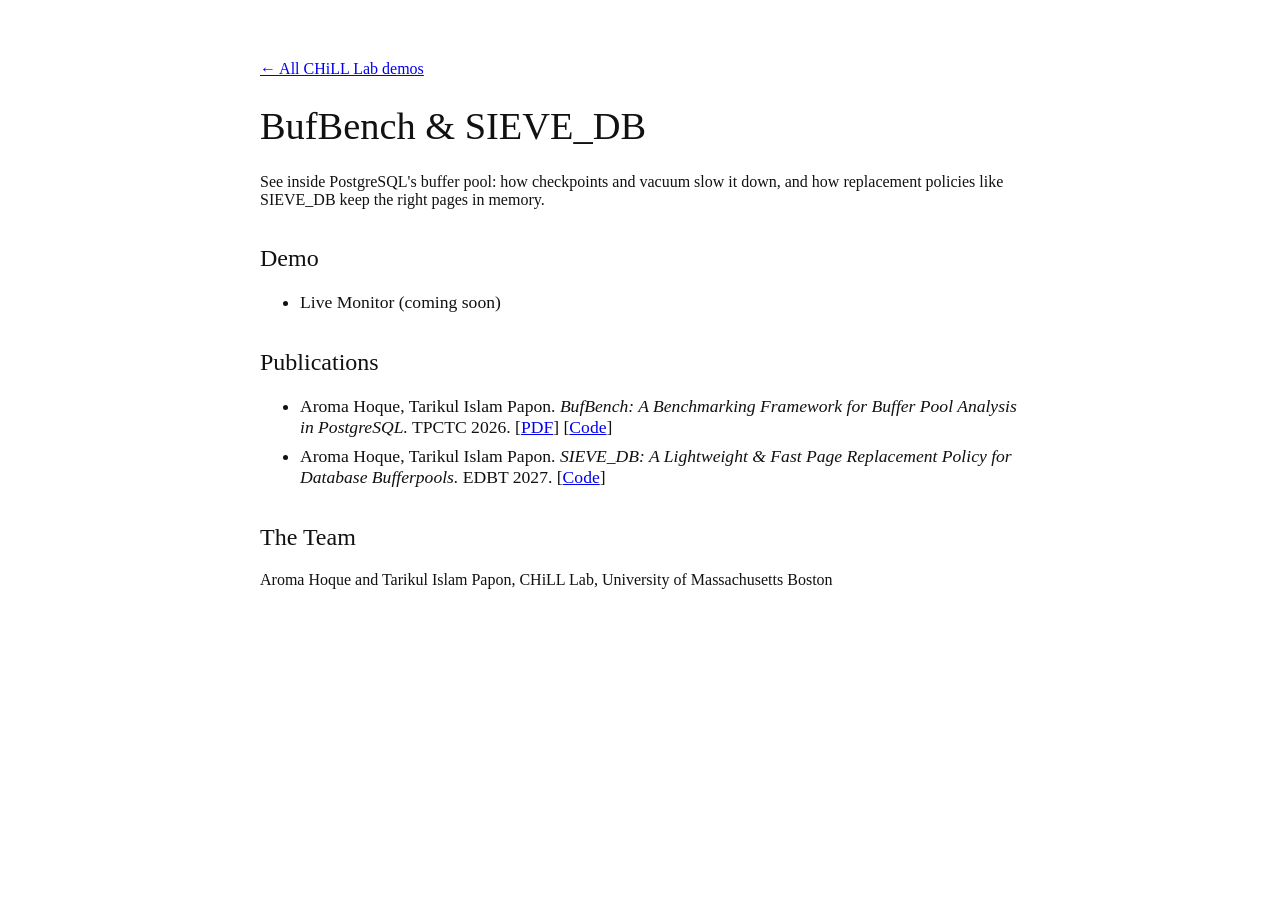
==== BufBench-SIEVE_DB/index.html @ b53765e9 "Step 2: add BufBench-SIEVE_DB demo home page" ====
<!doctype html>
<html lang="en">
<head>
  <meta charset="utf-8">
  <meta name="viewport" content="width=device-width, initial-scale=1">
  <title>BufBench &amp; SIEVE_DB</title>
  <style>
    body { font-family: Georgia, serif; max-width: 760px; margin: 60px auto; padding: 0 20px; color: #111; }
    h1 { font-weight: normal; font-size: 2.4rem; }
    h2 { font-weight: normal; margin-top: 36px; }
    li { font-size: 1.1rem; margin: 8px 0; }
  </style>
</head>
<body>
  <p><a href="../">← All CHiLL Lab demos</a></p>

  <h1>BufBench &amp; SIEVE_DB</h1>
  <p>
    See inside PostgreSQL's buffer pool: how checkpoints and vacuum slow it down,
    and how replacement policies like SIEVE_DB keep the right pages in memory.
  </p>

  <h2>Demo</h2>
  <ul>
    <li>Live Monitor (coming soon)</li>
  </ul>

  <h2>Publications</h2>
  <ul>
    <li>Aroma Hoque, Tarikul Islam Papon. <i>BufBench: A Benchmarking Framework for Buffer Pool Analysis in PostgreSQL.</i> TPCTC 2026.
      [<a href="https://aroma058.github.io/TPCTC26_paper_bufbench.pdf">PDF</a>]
      [<a href="https://github.com/chill-umb/BufBench">Code</a>]</li>
    <li>Aroma Hoque, Tarikul Islam Papon. <i>SIEVE_DB: A Lightweight &amp; Fast Page Replacement Policy for Database Bufferpools.</i> EDBT 2027.
      [<a href="https://github.com/chill-umb/SIEVE_DB">Code</a>]</li>
  </ul>

  <h2>The Team</h2>
  <p>Aroma Hoque and Tarikul Islam Papon, CHiLL Lab, University of Massachusetts Boston</p>
</body>
</html>
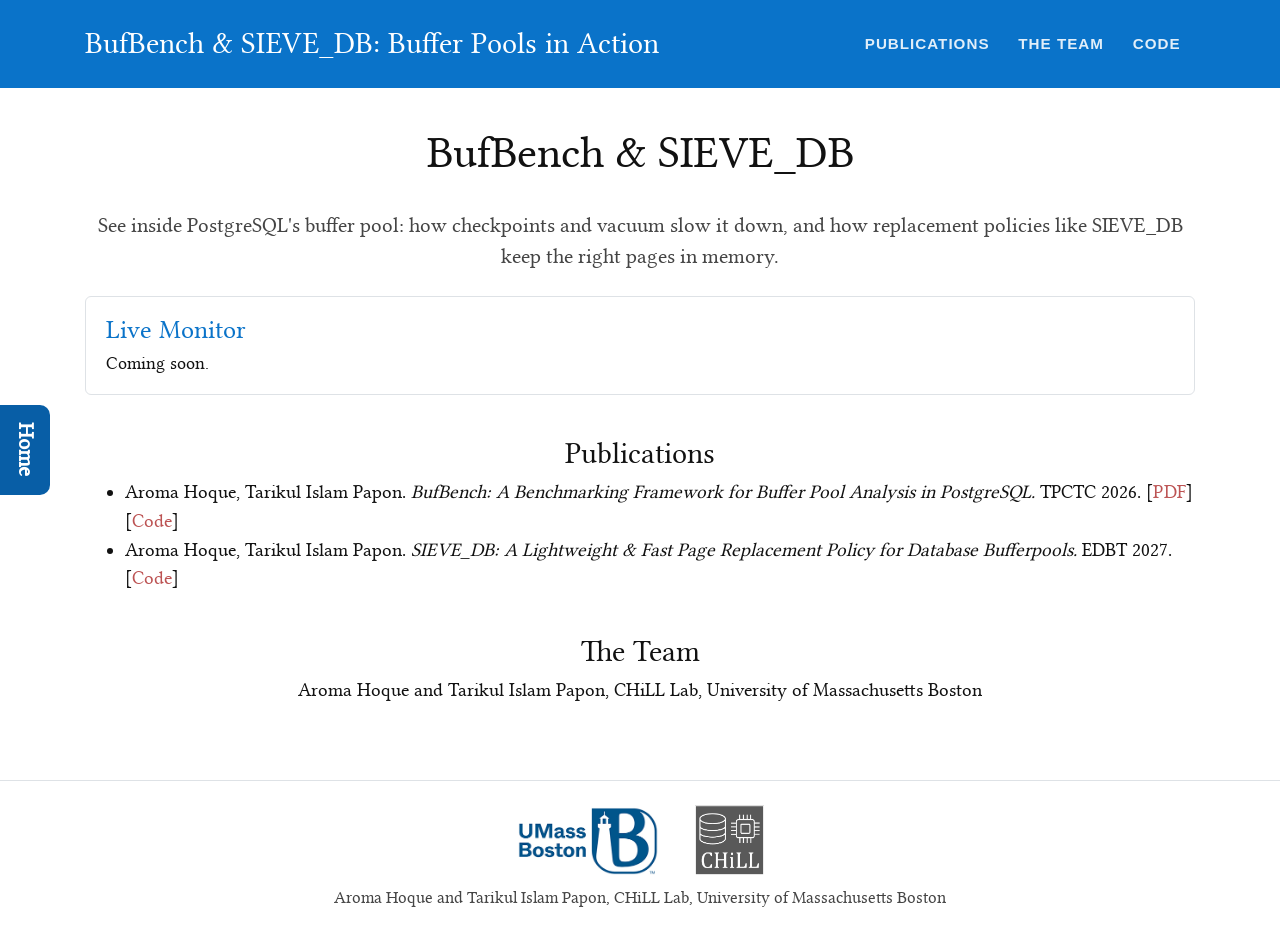
==== commit bedd9333: "Style added" ====
--- a/BufBench-SIEVE_DB/index.html
+++ b/BufBench-SIEVE_DB/index.html
@@ -4,37 +4,37 @@
   <meta charset="utf-8">
   <meta name="viewport" content="width=device-width, initial-scale=1">
   <title>BufBench &amp; SIEVE_DB</title>
-  <style>
-    body { font-family: Georgia, serif; max-width: 760px; margin: 60px auto; padding: 0 20px; color: #111; }
-    h1 { font-weight: normal; font-size: 2.4rem; }
-    h2 { font-weight: normal; margin-top: 36px; }
-    li { font-size: 1.1rem; margin: 8px 0; }
-  </style>
+  <link rel="stylesheet" href="css/bootstrap.min.css">
+  <link rel="stylesheet" href="css/style.css">
 </head>
 <body>
-  <p><a href="../">← All CHiLL Lab demos</a></p>
+  <section>
+    <div class="container">
+      <h2 class="section-title">BufBench &amp; SIEVE_DB</h2>
+      <p class="lead text-center">
+        See inside PostgreSQL's buffer pool: how checkpoints and vacuum slow it down,
+        and how replacement policies like SIEVE_DB keep the right pages in memory.
+      </p>
 
-  <h1>BufBench &amp; SIEVE_DB</h1>
-  <p>
-    See inside PostgreSQL's buffer pool: how checkpoints and vacuum slow it down,
-    and how replacement policies like SIEVE_DB keep the right pages in memory.
-  </p>
+      <div class="cards">
+        <div class="card-link"><h2>Live Monitor</h2><p>Coming soon.</p></div>
+      </div>
 
-  <h2>Demo</h2>
-  <ul>
-    <li>Live Monitor (coming soon)</li>
-  </ul>
+      <h3 class="sub-title" id="publications">Publications</h3>
+      <ul style="font-size:1.2rem">
+        <li>Aroma Hoque, Tarikul Islam Papon. <i>BufBench: A Benchmarking Framework for Buffer Pool Analysis in PostgreSQL.</i> TPCTC 2026.
+          [<a href="https://aroma058.github.io/TPCTC26_paper_bufbench.pdf">PDF</a>]
+          [<a href="https://github.com/chill-umb/BufBench">Code</a>]</li>
+        <li>Aroma Hoque, Tarikul Islam Papon. <i>SIEVE_DB: A Lightweight &amp; Fast Page Replacement Policy for Database Bufferpools.</i> EDBT 2027.
+          [<a href="https://github.com/chill-umb/SIEVE_DB">Code</a>]</li>
+      </ul>
 
-  <h2>Publications</h2>
-  <ul>
-    <li>Aroma Hoque, Tarikul Islam Papon. <i>BufBench: A Benchmarking Framework for Buffer Pool Analysis in PostgreSQL.</i> TPCTC 2026.
-      [<a href="https://aroma058.github.io/TPCTC26_paper_bufbench.pdf">PDF</a>]
-      [<a href="https://github.com/chill-umb/BufBench">Code</a>]</li>
-    <li>Aroma Hoque, Tarikul Islam Papon. <i>SIEVE_DB: A Lightweight &amp; Fast Page Replacement Policy for Database Bufferpools.</i> EDBT 2027.
-      [<a href="https://github.com/chill-umb/SIEVE_DB">Code</a>]</li>
-  </ul>
+      <h3 class="sub-title" id="team">The Team</h3>
+      <p class="text-center">Aroma Hoque and Tarikul Islam Papon, CHiLL Lab, University of Massachusetts Boston</p>
+    </div>
+  </section>
 
-  <h2>The Team</h2>
-  <p>Aroma Hoque and Tarikul Islam Papon, CHiLL Lab, University of Massachusetts Boston</p>
+  <!-- Adds the blue top bar, the side tab and the footer with logos -->
+  <script type="module" src="js/nav.js"></script>
 </body>
 </html>
--- a/BufBench-SIEVE_DB/css/style.css
+++ b/BufBench-SIEVE_DB/css/style.css
@@ -0,0 +1,119 @@
+/* Styles for the BufBench-SIEVE_DB demo.
+   Same look as the ACE and ReStore demos (BU-DiSC/disc-projects.bu.edu):
+   Bootstrap 4, the Linux Libertine font, a blue top bar and blue side tabs. */
+
+@font-face {
+  font-family: 'Linux Libertine';
+  src: url('LinLibertine_R.ttf') format('truetype');
+  font-weight: normal;
+  font-style: normal;
+}
+
+:root {
+  --blue: #0a73c9;            /* top bar and side tabs (same as ReStore) */
+  --series-tps: #1f77b4;      /* TPS line */
+  --event-checkpoint: #eb6834;/* checkpoint lines (orange) */
+  --event-vacuum: #1baf7a;    /* vacuum lines (aqua) */
+}
+
+[hidden] { display: none !important; }
+body { font-family: 'Linux Libertine', serif; color: #111; background: #fff; padding-top: 86px; }
+p { font-size: 1.2rem; }
+a:hover { text-decoration: none; }
+
+/* ---- Top bar ---- */
+.navbar { background-color: var(--blue) !important; }
+.navbar-brand { font-size: 1.9rem; color: #fff !important; white-space: normal; }
+.navbar .nav-link { color: rgba(255, 255, 255, .88) !important; letter-spacing: 1px; text-transform: uppercase;
+  font-family: Montserrat, "Helvetica Neue", Helvetica, Arial, sans-serif; font-weight: 700; font-size: .95rem; padding: .5rem .9rem !important; }
+.navbar .nav-link:hover { color: #fff !important; }
+.navbar .navbar-nav { flex-direction: row; flex-wrap: wrap; }
+
+/* ---- Side tabs (Home / Background / Live Monitor) ---- */
+#left-sidebar { position: fixed; left: 0; top: 50%; transform: translateY(-50%); z-index: 1020;
+  display: flex; flex-direction: column; gap: 12px; }
+#left-sidebar a { display: block; background: var(--blue); color: rgba(255, 255, 255, .9); writing-mode: vertical-rl;
+  text-align: center; font-size: 1.4rem; font-weight: bold; padding: 18px 8px; border-radius: 0 10px 10px 0; text-decoration: none; }
+#left-sidebar a:hover, #left-sidebar a.active { color: #fff; background: #085ea6; }
+@media (max-width: 991px) { #left-sidebar { display: none; } }
+
+/* ---- Page sections ---- */
+section { padding: 30px 50px; }
+@media (max-width: 767px) { section { padding: 24px 12px; } body { padding-top: 120px; } }
+.section-title { font-size: 3em; text-align: center; margin: 10px 0 30px; }
+.section-title a { color: #111; }
+.sub-title { font-size: 1.9rem; text-align: center; margin: 40px 0 6px; }
+.sub-note { text-align: center; color: #444; font-size: 1.15rem; max-width: 900px; margin: 0 auto 18px; }
+.lead { font-size: 1.3rem; color: #444; }
+
+/* ---- Inputs, like ReStore ---- */
+.input-group-text { font-weight: 400; color: #343a40; background-color: #ecf0f1; font-size: 1.18rem; }
+.form-control, .custom-select { font-family: 'Linux Libertine', serif; font-size: 1.18rem; color: #111; height: auto; }
+.input-group > .form-control:focus, .custom-select:focus { box-shadow: 0 0 0 .1rem rgba(44, 62, 80, .25); }
+.input-group.nowrap { flex-wrap: nowrap; }
+.input-group .range-box { flex: 1 1 auto; min-width: 0; display: flex; align-items: center; border: 1px solid #ced4da; border-left: 0;
+  padding: 0 12px; background: #fff; border-radius: 0 .25rem .25rem 0; }
+.input-group .range-box input { width: 100%; accent-color: #5D6D7E; }
+.options-line { display: flex; flex-wrap: wrap; align-items: center; gap: 6px 34px; font-size: 1.18rem; margin: 4px 0 14px 4px; }
+.options-line label { margin: 0; display: inline-flex; align-items: center; gap: 6px; cursor: pointer; }
+.options-line .title { margin-right: 6px; }
+
+/* ---- Control panel, like ReStore ---- */
+#control-panel-wrapper { display: flex; flex-wrap: wrap; gap: 10px 16px; align-items: center; justify-content: space-between;
+  background: #f8f9fa; border-radius: 5px; padding: 10px; margin: 6px 0 16px; font-size: 1.18rem; }
+#control-panel-wrapper .btn { font-family: 'Linux Libertine', serif; font-size: 1.18rem; }
+#play-button { display: inline-flex; align-items: center; gap: 8px; min-width: 130px; }
+#play-button img { width: 34px; height: 34px; }
+.btn-group .btn.active { box-shadow: inset 0 0 0 3px #f0ad4e !important; }
+.time-box .value { background: #fff; border: 1px solid #ced4da; border-left: 0; padding: 6px 14px; min-width: 96px; text-align: right;
+  font-variant-numeric: tabular-nums; border-radius: 0 .25rem .25rem 0; }
+
+/* Line under the control panel: current values and the key */
+.status-line { display: flex; flex-wrap: wrap; justify-content: space-between; gap: 8px 24px; font-size: 1.18rem; margin: 0 4px 8px; }
+.status-line .now span { text-decoration: underline; }
+.key { display: flex; flex-wrap: wrap; gap: 6px 22px; }
+.key i { display: inline-block; width: 26px; vertical-align: middle; margin-right: 6px; border-top: 3px solid; }
+.key .k-tps { border-color: var(--series-tps); }
+.key .k-ckpt { border-top-style: dashed; border-color: var(--event-checkpoint); }
+.key .k-vac { border-top-style: dotted; border-color: var(--event-vacuum); }
+
+/* ---- Charts ---- */
+#chart-tps { height: 420px; }
+.plot { height: 320px; }
+.chart-col { min-width: 0; margin-top: 16px; }
+.chart-title { text-align: center; font-size: 1.35rem; margin: 0; }
+
+/* ---- Events table, like ReStore's "Performance Metrics" table ---- */
+.metrics-table { width: 100%; max-width: 1000px; margin: 0 auto; font-size: 1.2rem; text-align: center; }
+.metrics-table th { font-size: 1.4rem; font-weight: 400; padding: 8px 12px; border-bottom: 1px solid #dee2e6;
+  position: sticky; top: 0; background: #fff; }
+.metrics-table td { padding: 6px 12px; font-variant-numeric: tabular-nums; }
+.metrics-table tbody tr:nth-child(even) { background: #f8f9fa; }
+.table-scroll { max-height: 340px; overflow-y: auto; }
+.mark { display: inline-block; width: 22px; vertical-align: middle; margin-right: 8px; border-top: 3px dashed var(--event-checkpoint); }
+.mark.vac { border-top-style: dotted; border-color: var(--event-vacuum); }
+.summary-line { text-align: center; font-size: 1.18rem; margin-bottom: 12px; }
+
+/* ---- Metric picker ---- */
+#picker { max-width: 1200px; margin: 0 auto; }
+.picker-group { display: grid; grid-template-columns: 230px minmax(0, 1fr); gap: 4px 20px; font-size: 1.12rem;
+  padding: 10px 0; border-bottom: 1px solid #eee; }
+.picker-group .items { display: flex; flex-wrap: wrap; gap: 4px 26px; }
+@media (max-width: 767px) { .picker-group { grid-template-columns: 1fr; } }
+.picker-group .group-name small { display: block; color: #777; font-size: .9rem; }
+.picker-group label { margin: 0; display: inline-flex; align-items: center; gap: 6px; cursor: pointer; }
+.picker-group .fixed { color: #888; cursor: default; }
+.empty { color: #666; text-align: center; font-size: 1.15rem; padding: 14px 0; }
+
+/* ---- Home page cards ---- */
+.cards { display: grid; grid-template-columns: repeat(auto-fit, minmax(240px, 1fr)); gap: 20px; margin: 24px 0; }
+.card-link { display: block; border: 1px solid #dee2e6; border-radius: 6px; padding: 18px 20px; color: #111; }
+.card-link:hover { border-color: var(--blue); color: #111; }
+.card-link h2 { font-size: 1.6rem; color: var(--blue); margin-bottom: 4px; }
+.card-link p { margin: 0; font-size: 1.1rem; }
+
+/* ---- Footer with logos, like ACE ---- */
+.site-footer { border-top: 1px solid #dee2e6; padding: 24px 12px 30px; margin-top: 30px; text-align: center; }
+.site-footer .logos { display: flex; justify-content: center; align-items: center; gap: 36px; margin-bottom: 10px; }
+.site-footer .logos img { height: 70px; width: auto; }
+.site-footer p { font-size: 1.05rem; margin: 2px 0; color: #444; text-align: center; }
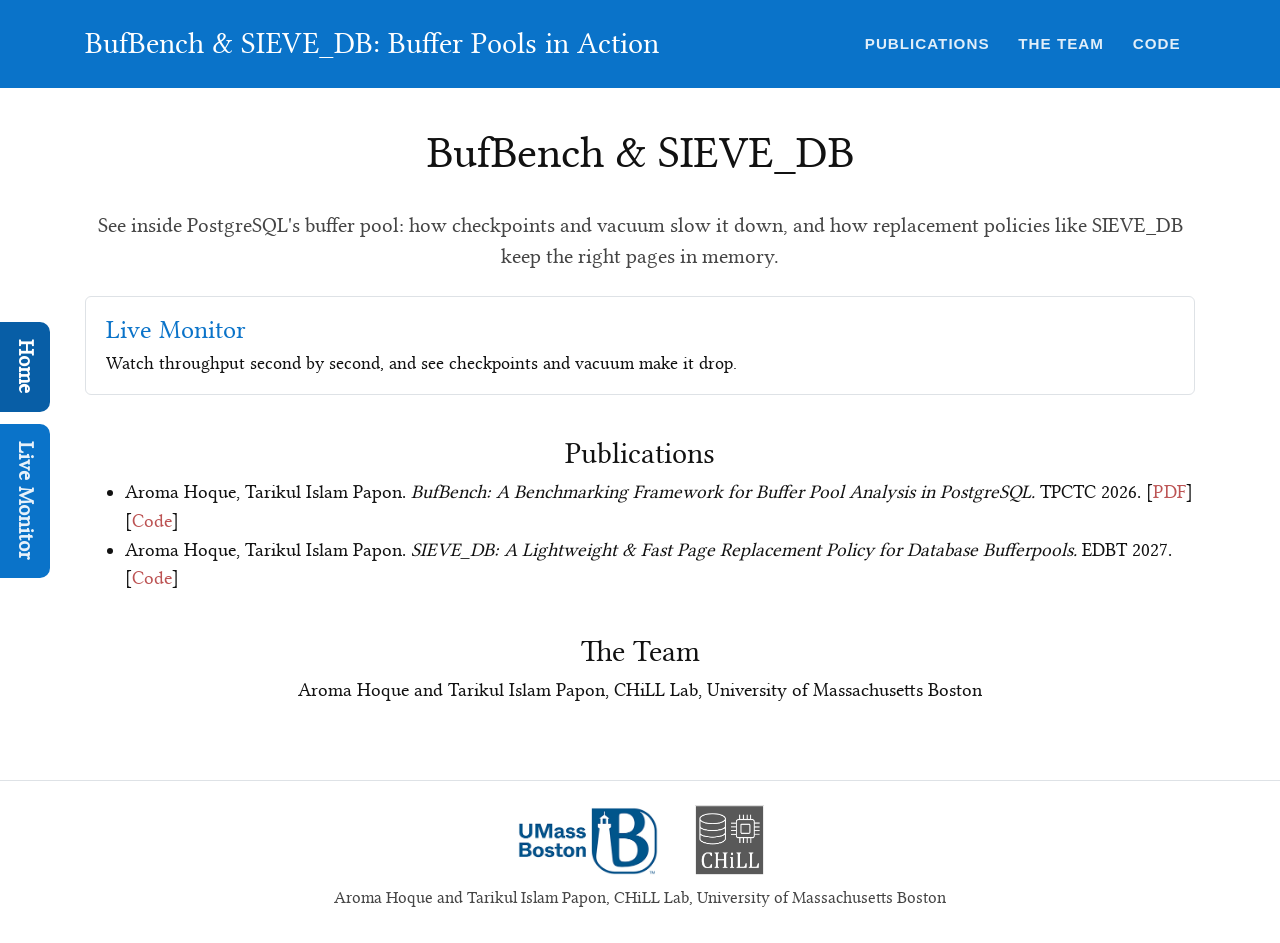
==== commit e253f638: "Add the Live Monitor page" ====
--- a/BufBench-SIEVE_DB/index.html
+++ b/BufBench-SIEVE_DB/index.html
@@ -17,7 +17,7 @@
       </p>
 
       <div class="cards">
-        <div class="card-link"><h2>Live Monitor</h2><p>Coming soon.</p></div>
+        <a class="card-link" href="monitor.html"><h2>Live Monitor</h2><p>Watch throughput second by second, and see checkpoints and vacuum make it drop.</p></a>
       </div>
 
       <h3 class="sub-title" id="publications">Publications</h3>
